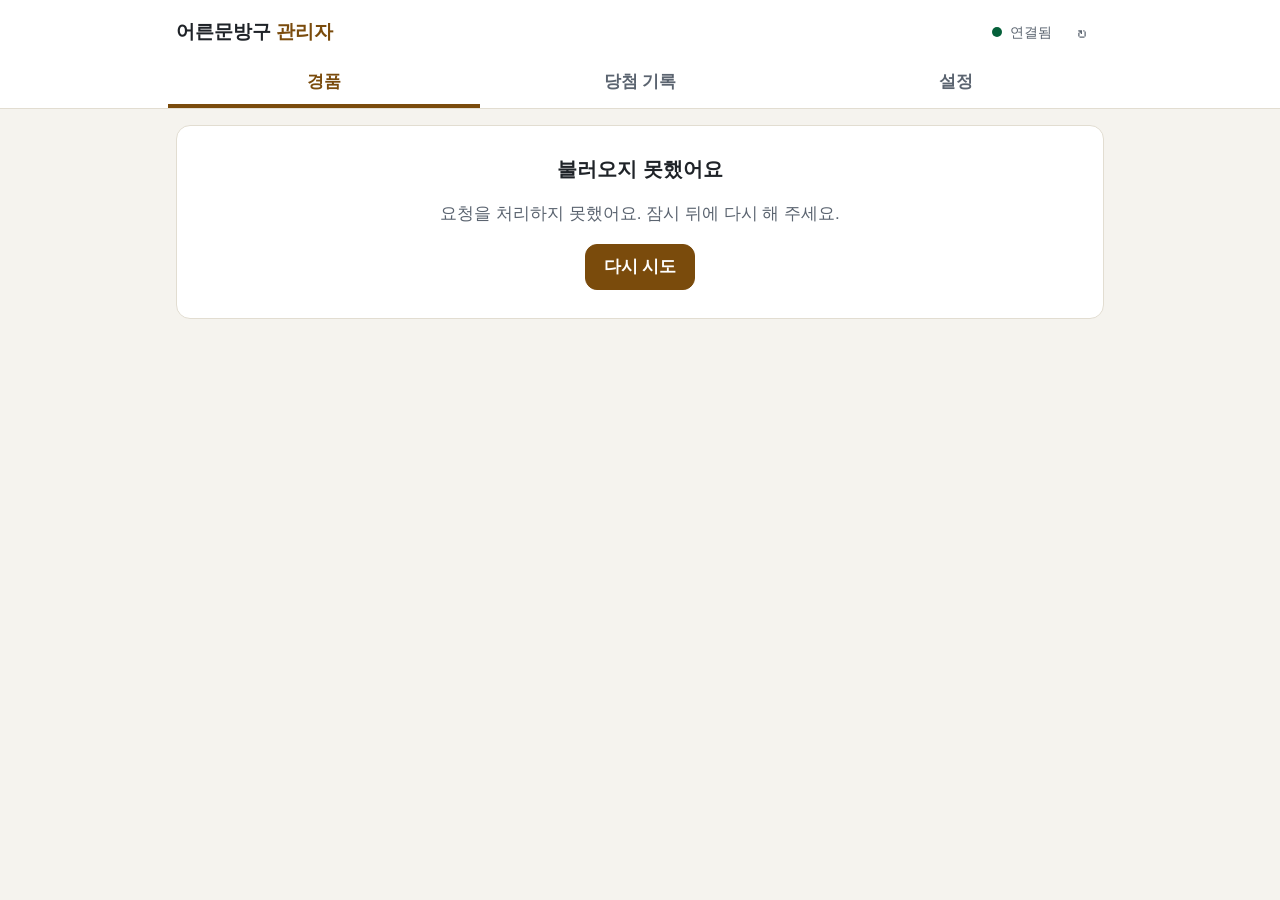
==== src/main/resources/admin/index.html @ 31eaf117 "feat: 어드민 웹 페이지 구현 Co-Authored-By: Claude Sonnet 5.5 <noreply@anthropic.com>" ====
<!doctype html>
<html lang="ko">
<head>
<meta charset="utf-8">
<meta name="viewport" content="width=device-width, initial-scale=1">
<meta name="robots" content="noindex">
<title>어른문방구 관리자</title>
<style>
:root {
  --bg: #f5f3ee;
  --card: #ffffff;
  --ink: #1f2328;
  --sub: #5b6470;
  --line: #e2ddd1;
  --brand: #7a4b0c;
  --brand-dark: #5f3a08;
  --brand-soft: #f3e8d3;
  --danger: #b42318;
  --danger-soft: #fdecea;
  --ok: #05603a;
  --ok-soft: #e3f4ea;
  --warn: #93370d;
  --warn-soft: #fef0c7;
  --focus: #1d4ed8;
  --radius: 14px;
}
* { box-sizing: border-box; }
html { -webkit-text-size-adjust: 100%; }
body {
  margin: 0;
  background: var(--bg);
  color: var(--ink);
  font: 17px/1.5 -apple-system, BlinkMacSystemFont, "Apple SD Gothic Neo", "Malgun Gothic", "Noto Sans KR", sans-serif;
}
body.modal-open { overflow: hidden; }
button, input, select, textarea { font: inherit; color: inherit; }
button { cursor: pointer; }
:focus-visible { outline: 3px solid var(--focus); outline-offset: 2px; }
[hidden] { display: none !important; }

/* 상단 */
.top { position: sticky; top: 0; z-index: 20; background: var(--card); border-bottom: 1px solid var(--line); }
.top-inner { max-width: 960px; margin: 0 auto; padding: 10px 16px 6px; display: flex; align-items: center; gap: 12px; }
.top h1 { margin: 0; font-size: 19px; line-height: 1.2; flex: 1; }
.top h1 span { color: var(--brand); }
.status { display: flex; align-items: center; gap: 8px; font-size: 14px; color: var(--sub); }
.dot { width: 10px; height: 10px; border-radius: 50%; background: var(--ok); flex: none; }
.offline .dot { background: var(--danger); }
.offline { color: var(--danger); font-weight: 700; }
.tabs { max-width: 960px; margin: 0 auto; padding: 0 8px; display: flex; gap: 4px; }
.tab {
  flex: 1; min-height: 48px; border: 0; background: none; font-weight: 700; color: var(--sub);
  border-bottom: 4px solid transparent; padding: 6px 8px;
}
.tab[aria-selected="true"] { color: var(--brand); border-bottom-color: var(--brand); }
.tab .count { margin-left: 4px; font-size: 13px; background: var(--warn-soft); color: var(--warn); border-radius: 99px; padding: 0 8px; }

main { max-width: 960px; margin: 0 auto; padding: 16px 16px 120px; }

/* 버튼 */
.btn {
  min-height: 46px; padding: 8px 18px; border-radius: 12px; border: 1.5px solid var(--line);
  background: var(--card); font-weight: 700; display: inline-flex; align-items: center; justify-content: center; gap: 6px;
}
.btn:hover { background: #faf8f3; }
.btn-primary { background: var(--brand); border-color: var(--brand); color: #fff; }
.btn-primary:hover { background: var(--brand-dark); }
.btn-danger { background: var(--danger); border-color: var(--danger); color: #fff; }
.btn-danger:hover { background: #8f1c12; }
.btn-ghost-danger { color: var(--danger); border-color: #f0c0bb; }
.btn-ghost-danger:hover { background: var(--danger-soft); }
.btn-small { min-height: 40px; padding: 4px 14px; font-size: 15px; }
.btn[disabled] { opacity: .45; cursor: not-allowed; }
.icon-btn { width: 44px; height: 44px; border-radius: 50%; border: 0; background: none; font-size: 20px; color: var(--sub); }
.icon-btn:hover { background: #efece4; }

/* 카드 공통 */
.card { background: var(--card); border: 1px solid var(--line); border-radius: var(--radius); }
.stack > * + * { margin-top: 14px; }
.muted { color: var(--sub); }
.small { font-size: 14px; }

/* 안내 배너 */
.banner { border-radius: var(--radius); padding: 12px 16px; font-weight: 600; display: flex; gap: 10px; align-items: flex-start; }
.banner-warn { background: var(--warn-soft); color: var(--warn); }
.banner-error { background: var(--danger-soft); color: var(--danger); }
.banner .btn { margin-left: auto; flex: none; }

/* 요약 */
.summary { padding: 16px; }
.summary-head { display: flex; align-items: baseline; gap: 10px; flex-wrap: wrap; }
.summary-num { font-size: 32px; font-weight: 800; line-height: 1.1; }
.summary-num small { font-size: 18px; font-weight: 600; color: var(--sub); }
.bar { height: 10px; border-radius: 99px; background: #ece8dd; overflow: hidden; margin-top: 10px; }
.bar > i { display: block; height: 100%; background: var(--brand); border-radius: 99px; transition: width .25s; }
.chips { display: flex; flex-wrap: wrap; gap: 8px; margin-top: 12px; }
.chip { border-radius: 99px; padding: 4px 12px; font-size: 14px; font-weight: 600; background: #f1eee6; display: inline-flex; gap: 6px; align-items: center; }

/* 등급 색 (색만으로 구분하지 않도록 항상 글자도 함께 표시) */
.rarity { display: inline-block; border-radius: 8px; padding: 1px 9px; font-size: 13px; font-weight: 800; white-space: nowrap; }
.r-c  { background: #e8eaee; color: #3c4452; }
.r-r  { background: #dbeafe; color: #1e40af; }
.r-sr { background: #ede4fd; color: #5b21b6; }
.r-ur { background: #fde7b0; color: #7a4a00; }

/* 도구줄 */
.toolbar { display: flex; flex-wrap: wrap; gap: 10px; align-items: center; }
.toolbar .grow { flex: 1; }
.seg { display: inline-flex; border: 1.5px solid var(--line); border-radius: 12px; overflow: hidden; background: var(--card); }
.seg button { min-height: 44px; border: 0; background: none; padding: 4px 14px; font-weight: 700; color: var(--sub); border-right: 1px solid var(--line); }
.seg button:last-child { border-right: 0; }
.seg button[aria-pressed="true"] { background: var(--brand-soft); color: var(--brand); }

/* 팩 */
.pack { overflow: hidden; }
.pack.hidden-pack { background: #fbfaf6; }
.pack.hidden-pack .pack-title { color: var(--sub); }
.pack-head { display: flex; gap: 12px; align-items: center; padding: 12px 14px; flex-wrap: wrap; }
.pack-toggle { display: flex; gap: 12px; align-items: center; flex: 1; min-width: 200px; border: 0; background: none; text-align: left; padding: 0; min-height: 52px; }
.thumb { width: 52px; height: 52px; border-radius: 12px; background: var(--brand-soft); color: var(--brand); display: grid; place-items: center; font-weight: 800; font-size: 22px; flex: none; overflow: hidden; }
.thumb img { width: 100%; height: 100%; object-fit: cover; }
.pack-title { font-weight: 800; font-size: 18px; display: flex; gap: 8px; align-items: center; flex-wrap: wrap; }
.pack-meta { font-size: 14px; color: var(--sub); }
.chev { margin-left: auto; color: var(--sub); transition: transform .15s; font-size: 14px; }
.pack-toggle[aria-expanded="false"] .chev { transform: rotate(-90deg); }
.pack-actions { display: flex; gap: 8px; align-items: center; flex-wrap: wrap; }
.badge { border-radius: 8px; padding: 1px 9px; font-size: 13px; font-weight: 800; }
.badge-out { background: var(--danger-soft); color: var(--danger); }
.badge-low { background: var(--warn-soft); color: var(--warn); }
.badge-hide { background: #eceae3; color: var(--sub); }

/* 스위치 */
.switch { display: inline-flex; align-items: center; gap: 8px; min-height: 44px; font-size: 14px; font-weight: 700; color: var(--sub); cursor: pointer; user-select: none; }
.switch input { position: absolute; opacity: 0; width: 1px; height: 1px; }
.switch .track { width: 48px; height: 28px; border-radius: 99px; background: #c9c4b6; position: relative; transition: background .15s; flex: none; }
.switch .track::after { content: ""; position: absolute; top: 3px; left: 3px; width: 22px; height: 22px; border-radius: 50%; background: #fff; transition: transform .15s; box-shadow: 0 1px 3px rgba(0,0,0,.3); }
.switch input:checked + .track { background: var(--ok); }
.switch input:checked + .track::after { transform: translateX(20px); }
.switch input:focus-visible + .track { outline: 3px solid var(--focus); outline-offset: 2px; }

/* 경품 줄 */
.prizes { list-style: none; margin: 0; padding: 0; border-top: 1px solid var(--line); }
.prize { padding: 10px 14px; border-bottom: 1px solid var(--line); display: grid; grid-template-columns: 1fr auto; gap: 6px 12px; align-items: center; border-left: 5px solid transparent; }
.prize:last-child { border-bottom: 0; }
.prize.low { border-left-color: #f0a82e; background: #fffaf0; }
.prize.out { border-left-color: var(--danger); background: #fff6f5; }
.prize-main { text-align: left; border: 0; background: none; padding: 4px 0; min-height: 48px; display: flex; flex-direction: column; align-items: flex-start; gap: 2px; min-width: 0; }
.prize-main:hover .prize-name { text-decoration: underline; }
.prize-name { font-weight: 700; font-size: 17px; overflow-wrap: anywhere; display: flex; gap: 8px; align-items: center; flex-wrap: wrap; }
.prize-sub { font-size: 14px; color: var(--sub); overflow-wrap: anywhere; }
.stepper { display: flex; align-items: center; gap: 6px; }
.step-btn { width: 48px; height: 48px; border-radius: 12px; border: 1.5px solid var(--line); background: var(--card); font-size: 26px; font-weight: 700; line-height: 1; display: grid; place-items: center; padding: 0; }
.step-btn:hover { background: var(--brand-soft); }
.step-btn[disabled] { opacity: .35; cursor: not-allowed; background: var(--card); }
.qty { width: 72px; height: 48px; text-align: center; font-size: 22px; font-weight: 800; border: 1.5px solid var(--line); border-radius: 12px; background: #fff; padding: 0 4px; -moz-appearance: textfield; }
.qty::-webkit-outer-spin-button, .qty::-webkit-inner-spin-button { -webkit-appearance: none; margin: 0; }
.out .qty { color: var(--danger); }
.of { font-size: 14px; color: var(--sub); min-width: 38px; }
.prize .bar { grid-column: 1 / -1; height: 6px; margin: 0; }
.prize.low .bar > i { background: #f0a82e; }
.prize.out .bar > i { background: var(--danger); }
@media (max-width: 480px) {
  /* 좁은 화면에서는 이름을 윗줄, 수량 조절을 아랫줄에 두어 이름이 눌리지 않게 함 */
  .prize { grid-template-columns: 1fr; }
  .stepper { justify-content: space-between; }
  .qty { flex: 1; min-width: 0; }
}
.empty-row { padding: 18px 14px; border-top: 1px solid var(--line); display: flex; gap: 12px; align-items: center; flex-wrap: wrap; color: var(--sub); }

/* 빈 화면 */
.empty { padding: 28px 18px; text-align: center; }
.empty h2 { margin: 0 0 6px; font-size: 20px; }
.empty .row { display: flex; gap: 10px; justify-content: center; flex-wrap: wrap; margin-top: 16px; }

/* 기록 */
.record { padding: 12px 14px; display: flex; gap: 12px; align-items: center; flex-wrap: wrap; }
.record-main { flex: 1; min-width: 200px; }
.record-title { font-weight: 800; font-size: 18px; overflow-wrap: anywhere; }
.record-meta { font-size: 14px; color: var(--sub); display: flex; gap: 8px; flex-wrap: wrap; align-items: center; }
.tag { background: var(--brand-soft); color: var(--brand); border-radius: 8px; padding: 0 8px; font-weight: 700; font-size: 13px; }
details.shown { flex-basis: 100%; font-size: 14px; color: var(--sub); }
details.shown summary { cursor: pointer; min-height: 32px; display: flex; align-items: center; }
details.shown ul { margin: 4px 0 0; padding-left: 20px; }
details.shown li.picked { color: var(--ink); font-weight: 800; }

/* 설정 */
.zone { padding: 16px; }
.zone h2 { margin: 0 0 4px; font-size: 18px; }
.zone.danger { border-color: #f0c0bb; }
.zone p { margin: 4px 0 12px; }

/* 모달 */
.backdrop { position: fixed; inset: 0; background: rgba(20, 16, 8, .5); z-index: 50; display: flex; align-items: center; justify-content: center; padding: 16px; }
.modal { background: var(--card); border-radius: 18px; width: 100%; max-width: 520px; max-height: calc(100vh - 32px); display: flex; flex-direction: column; box-shadow: 0 20px 60px rgba(0,0,0,.35); }
.modal-head { display: flex; align-items: center; padding: 8px 8px 8px 20px; border-bottom: 1px solid var(--line); }
.modal-head h2 { margin: 0; font-size: 19px; flex: 1; }
.modal-body { padding: 16px 20px; overflow-y: auto; }
.modal-foot { padding: 12px 20px 16px; display: flex; gap: 10px; flex-wrap: wrap; border-top: 1px solid var(--line); }
.modal-foot .spacer { flex: 1; }
@media (max-width: 560px) {
  .backdrop { align-items: flex-end; padding: 0; }
  .modal { max-width: none; border-radius: 18px 18px 0 0; max-height: 92vh; }
}

/* 폼 */
.field { margin-bottom: 16px; }
.field > label, .field > .label { display: block; font-weight: 700; margin-bottom: 6px; }
.field .opt { font-weight: 400; color: var(--sub); font-size: 14px; margin-left: 6px; }
.field .hint { font-size: 14px; color: var(--sub); margin-top: 4px; }
.input { width: 100%; min-height: 48px; border: 1.5px solid #c9c4b6; border-radius: 12px; padding: 8px 12px; background: #fff; }
textarea.input { min-height: 84px; resize: vertical; }
.input:focus { border-color: var(--brand); }
.row2 { display: grid; grid-template-columns: 1fr 1fr; gap: 12px; }
@media (max-width: 440px) { .row2 { grid-template-columns: 1fr; } }
.rarity-pick { display: grid; grid-template-columns: repeat(4, 1fr); gap: 8px; }
.rarity-pick label { position: relative; }
.rarity-pick input { position: absolute; opacity: 0; inset: 0; }
.rarity-pick span { display: grid; place-items: center; min-height: 48px; border: 2px solid var(--line); border-radius: 12px; font-weight: 700; font-size: 15px; text-align: center; padding: 2px; }
.rarity-pick input:checked + span { border-color: var(--brand); background: var(--brand-soft); color: var(--brand); }
.rarity-pick input:focus-visible + span { outline: 3px solid var(--focus); outline-offset: 2px; }
.num-field { display: flex; gap: 6px; }
.num-field .input { text-align: center; font-weight: 800; font-size: 20px; -moz-appearance: textfield; }
.num-field .input::-webkit-outer-spin-button, .num-field .input::-webkit-inner-spin-button { -webkit-appearance: none; margin: 0; }
.form-error { background: var(--danger-soft); color: var(--danger); border-radius: 10px; padding: 8px 12px; font-weight: 600; margin: 0 0 12px; }
.check { display: flex; gap: 10px; align-items: center; min-height: 44px; font-weight: 700; }
.check input { width: 22px; height: 22px; }

/* 알림 */
#toasts { position: fixed; left: 0; right: 0; bottom: 18px; z-index: 80; display: flex; flex-direction: column; align-items: center; gap: 8px; padding: 0 16px; pointer-events: none; }
.toast { background: #2b2417; color: #fff; padding: 12px 18px; border-radius: 12px; font-weight: 600; box-shadow: 0 6px 20px rgba(0,0,0,.3); max-width: 520px; pointer-events: auto; }
.toast.error { background: var(--danger); }
.toast.ok { background: var(--ok); }

.skeleton { padding: 40px; text-align: center; color: var(--sub); }
@media (prefers-reduced-motion: reduce) { * { transition: none !important; } }
</style>
</head>
<body>

<header class="top">
  <div class="top-inner">
    <h1>어른문방구 <span>관리자</span></h1>
    <div id="status" class="status" role="status"></div>
  </div>
  <nav class="tabs" role="tablist" aria-label="메뉴">
    <button class="tab" role="tab" data-tab="prizes" id="tab-prizes">경품</button>
    <button class="tab" role="tab" data-tab="records" id="tab-records">당첨 기록</button>
    <button class="tab" role="tab" data-tab="settings" id="tab-settings">설정</button>
  </nav>
</header>

<main id="app"><div class="skeleton">불러오는 중이에요…</div></main>
<div id="toasts" aria-live="polite"></div>

<script>
'use strict';

/* ───────── 상수 ───────── */
const API = '/api/v1/admin';
const POLL_MS = 8000;       // 손님이 뽑을 때마다 수량이 바뀌므로 주기적으로 새로 불러옴
const LOW_STOCK = 2;        // 남은 수량이 이 이하면 "부족"으로 표시
const RARITY = {
  C:  { label: '일반',     cls: 'r-c'  },
  R:  { label: '레어',     cls: 'r-r'  },
  SR: { label: '슈퍼레어', cls: 'r-sr' },
  UR: { label: '최고등급', cls: 'r-ur' },
};
const RARITY_KEYS = Object.keys(RARITY);
const DEFAULT_PACKS = [
  { name: '베이커리 이용권', icon: 'bakery' },
  { name: '음료 이용권',     icon: 'drink' },
  { name: '카드 슬리브',     icon: 'sleeve' },
  { name: '카드 세이버',     icon: 'saver' },
  { name: '부스터팩',        icon: 'booster' },
  { name: '카드',            icon: 'card' },
  { name: '할인권',          icon: 'discount' },
];
// 서버 에러 코드를 사장님이 이해하기 쉬운 말로 바꿈
const ERROR_TEXT = {
  PACK_NOT_EMPTY: '이 팩에는 경품이 남아 있어서 지울 수 없어요. 경품을 먼저 지우거나 다른 팩으로 옮겨 주세요.',
  PACK_NOT_EXIST: '팩을 찾을 수 없어요. 다른 기기에서 지웠을 수 있어요. 새로고침해 주세요.',
  PRIZE_NOT_EXIST: '경품을 찾을 수 없어요. 다른 기기에서 지웠을 수 있어요. 새로고침해 주세요.',
  DRAW_NOT_EXIST: '기록을 찾을 수 없어요. 새로고침해 주세요.',
  DRAW_NOT_CONFIRMED: '이미 되돌린 기록이에요. 새로고침해 주세요.',
  INVALID_REQUEST: '입력한 내용을 다시 확인해 주세요. (이름은 50자까지, 수량은 0 이상의 숫자예요)',
  INVALID_ENUM_VALUE: '등급을 다시 선택해 주세요.',
  NETWORK: '서버에 연결할 수 없어요. 서버 컴퓨터가 켜져 있는지, 같은 와이파이인지 확인해 주세요.',
};

/* ───────── 상태 ───────── */
const state = {
  tab: 'prizes',
  loaded: false,
  loadError: null,
  online: true,
  updatedAt: null,
  packs: [],
  prizes: [],
  draws: [],
  filter: 'all',                 // all | low | out
  collapsed: loadCollapsed(),    // 접어 둔 팩 id
  lastPackId: null,              // 경품 추가할 때 직전에 쓴 팩/등급을 기억
  lastRarity: 'C',
};

function loadCollapsed() {
  try { return new Set(JSON.parse(localStorage.getItem('mbg-admin-collapsed') || '[]')); }
  catch { return new Set(); }
}
function saveCollapsed() {
  try { localStorage.setItem('mbg-admin-collapsed', JSON.stringify([...state.collapsed])); } catch { /* 저장 못 해도 동작에는 문제 없음 */ }
}

/* ───────── DOM 도우미 (사용자 입력을 항상 텍스트로만 넣어서 XSS 방지) ───────── */
function h(tag, attrs, ...kids) {
  const el = document.createElement(tag);
  let value;
  for (const [k, v] of Object.entries(attrs || {})) {
    if (v == null || v === false) continue;
    if (k === 'class') el.className = v;
    else if (k === 'text') el.textContent = v;
    else if (k === 'value') value = v;
    else if (k === 'checked' || k === 'disabled' || k === 'selected' || k === 'required') el[k] = true;
    else if (k.startsWith('on')) el.addEventListener(k.slice(2), v);
    else el.setAttribute(k, v === true ? '' : v);
  }
  for (const kid of kids.flat(Infinity)) {
    if (kid == null || kid === false) continue;
    el.append(kid.nodeType ? kid : document.createTextNode(String(kid)));
  }
  if (value !== undefined) el.value = value;   // select는 option을 넣은 뒤에 값을 지정해야 함
  return el;
}

/* ───────── 서버 통신 ───────── */
class ApiError extends Error {
  constructor(code, message) { super(message); this.code = code; }
}

async function api(method, path, body) {
  let res;
  try {
    res = await fetch(API + path, {
      method,
      headers: body !== undefined ? { 'Content-Type': 'application/json' } : undefined,
      body: body !== undefined ? JSON.stringify(body) : undefined,
    });
  } catch {
    setOnline(false);
    throw new ApiError('NETWORK', ERROR_TEXT.NETWORK);
  }
  setOnline(true);
  if (res.status === 204) return null;
  let data = null;
  try { data = await res.json(); } catch { /* 본문이 없는 응답 */ }
  if (!res.ok) {
    throw new ApiError(data?.code || 'ERROR', ERROR_TEXT[data?.code] || data?.message || '요청을 처리하지 못했어요. 잠시 뒤에 다시 해 주세요.');
  }
  return data;
}

function setOnline(online) {
  if (state.online === online) return;
  state.online = online;
  renderStatus();
}

async function refresh() {
  try {
    const [packs, prizes] = await Promise.all([api('GET', '/packs'), api('GET', '/prizes')]);
    state.packs = packs.packs;
    state.prizes = prizes.prizes;
    if (state.tab === 'records') state.draws = (await api('GET', '/draws')).draws;
    state.loaded = true;
    state.loadError = null;
    state.updatedAt = new Date();
  } catch (e) {
    if (!state.loaded) state.loadError = e.message;
  }
  render();
}

/* 한 경품에 대한 수량 요청은 순서대로 보내고, 화면은 먼저 바꿔서 바로 반응하게 함 */
const pending = new Map();   // prizeId → 아직 끝나지 않은 요청 수
const chains = new Map();    // prizeId → 마지막 요청 Promise
const failed = new Set();    // 요청이 실패해서 서버 값으로 되돌려야 하는 prizeId
let pendingTotal = 0;

function queueQuantityRequest(prize, request) {
  const id = prize.id;
  pending.set(id, (pending.get(id) || 0) + 1);
  pendingTotal++;
  const run = async () => {
    try {
      const updated = await request();
      // 뒤에 대기 중인 요청이 있으면 그 요청이 끝난 값이 최종이므로 지금 응답은 화면에 반영하지 않음
      if (pending.get(id) === 1) Object.assign(prize, updated);
    } catch (e) {
      toast(e.message, 'error');
      failed.add(id);
    } finally {
      pendingTotal--;
      const left = pending.get(id) - 1;
      if (left > 0) {
        pending.set(id, left);
      } else {
        pending.delete(id);
        // 요청이 모두 끝난 뒤에, 실패가 있었다면 화면에서 먼저 바꿔 둔 값을 서버 값으로 되돌림
        if (failed.delete(id)) refresh(); else render();
      }
    }
  };
  const prev = chains.get(id) || Promise.resolve();
  const next = prev.then(run, run);
  chains.set(id, next);
  next.finally(() => { if (chains.get(id) === next) chains.delete(id); });
}

function adjustQuantity(prize, delta) {
  const next = prize.remaining + delta;
  if (next < 0) return;
  prize.remaining = next;
  if (next > prize.total) prize.total = next;   // 서버도 처음 수량보다 늘리면 처음 수량을 같이 늘림
  render();
  queueQuantityRequest(prize, () => api('PATCH', `/prize/${prize.id}/adjust`, { delta }));
}

function setQuantity(prize, value) {
  if (!Number.isInteger(value) || value < 0 || value === prize.remaining) { render(); return; }
  prize.remaining = value;
  if (value > prize.total) prize.total = value;
  render();
  queueQuantityRequest(prize, () => api('PATCH', `/prize/${prize.id}/remaining`, { remaining: value }));
}

/* ───────── 계산 ───────── */
const sum = (list, key) => list.reduce((acc, item) => acc + item[key], 0);
const prizesOf = packId => state.prizes.filter(p => p.packId === packId);
const stockClass = p => (p.remaining === 0 ? 'out' : p.remaining <= LOW_STOCK ? 'low' : '');
const isSafeUrl = url => /^https?:\/\//i.test(url || '');

function formatTime(iso) {
  return new Date(iso).toLocaleString('ko-KR', { month: 'numeric', day: 'numeric', hour: 'numeric', minute: '2-digit' });
}
function ago(iso) {
  const sec = Math.max(0, Math.round((Date.now() - new Date(iso).getTime()) / 1000));
  if (sec < 60) return '방금 전';
  if (sec < 3600) return `${Math.floor(sec / 60)}분 전`;
  if (sec < 86400) return `${Math.floor(sec / 3600)}시간 전`;
  return `${Math.floor(sec / 86400)}일 전`;
}

/* ───────── 알림, 모달 ───────── */
function toast(message, kind) {
  const el = h('div', { class: 'toast ' + (kind || ''), text: message });
  document.getElementById('toasts').append(el);
  setTimeout(() => el.remove(), kind === 'error' ? 7000 : 3200);
}

let modalEl = null;
let modalOnClose = null;
let modalReturnFocus = null;

function openModal({ title, body, footer, onClose }) {
  closeModal();
  modalReturnFocus = document.activeElement;
  modalOnClose = onClose || null;
  const dialog = h('div', { class: 'modal', role: 'dialog', 'aria-modal': 'true', 'aria-label': title },
    h('div', { class: 'modal-head' },
      h('h2', { text: title }),
      h('button', { class: 'icon-btn', type: 'button', 'aria-label': '닫기', onclick: () => closeModal(), text: '✕' })),
    h('div', { class: 'modal-body' }, body),
    footer ? h('div', { class: 'modal-foot' }, footer) : null);
  dialog.addEventListener('keydown', trapTab);
  modalEl = h('div', { class: 'backdrop' }, dialog);
  document.body.append(modalEl);
  document.body.classList.add('modal-open');
  const first = dialog.querySelector('[data-autofocus]') || dialog.querySelector('input, select, textarea, button.btn');
  if (first) first.focus();
  return dialog;
}

function closeModal() {
  if (!modalEl) return;
  const onClose = modalOnClose;
  modalEl.remove();
  modalEl = null;
  modalOnClose = null;
  document.body.classList.remove('modal-open');
  if (modalReturnFocus && document.contains(modalReturnFocus)) modalReturnFocus.focus();
  if (onClose) onClose();
}

function trapTab(e) {
  if (e.key !== 'Tab') return;
  const items = [...e.currentTarget.querySelectorAll('button, input, select, textarea, summary, [tabindex]:not([tabindex="-1"])')]
    .filter(el => !el.disabled && el.offsetParent !== null);
  if (!items.length) return;
  const first = items[0], last = items[items.length - 1];
  if (e.shiftKey && document.activeElement === first) { e.preventDefault(); last.focus(); }
  else if (!e.shiftKey && document.activeElement === last) { e.preventDefault(); first.focus(); }
}

document.addEventListener('keydown', e => { if (e.key === 'Escape' && modalEl) closeModal(); });

/* 예/아니오 확인창, 확인하면 true */
function confirmModal({ title, message, confirmText, danger }) {
  return new Promise(resolve => {
    let answered = false;
    const answer = value => { answered = true; closeModal(); resolve(value); };
    openModal({
      title,
      body: h('p', { style: 'margin:0;white-space:pre-line', text: message }),
      footer: [
        h('span', { class: 'spacer' }),
        h('button', { class: 'btn', type: 'button', text: '취소', onclick: () => answer(false) }),
        h('button', { class: 'btn ' + (danger ? 'btn-danger' : 'btn-primary'), type: 'button', 'data-autofocus': '', text: confirmText, onclick: () => answer(true) }),
      ],
      onClose: () => { if (!answered) resolve(false); },
    });
  });
}

/* ───────── 화면 그리기 ───────── */
function render() {
  const focusKey = document.activeElement?.dataset?.fk;
  renderStatus();
  renderTabs();
  const app = document.getElementById('app');
  const view = !state.loaded
    ? (state.loadError ? loadErrorView() : h('div', { class: 'skeleton', text: '불러오는 중이에요…' }))
    : state.tab === 'records' ? recordsView()
    : state.tab === 'settings' ? settingsView()
    : prizesView();
  app.replaceChildren(view);
  if (focusKey) app.querySelector(`[data-fk="${focusKey}"]`)?.focus();
}

function renderStatus() {
  const el = document.getElementById('status');
  el.className = 'status' + (state.online ? '' : ' offline');
  const refreshBtn = h('button', { class: 'icon-btn', type: 'button', 'aria-label': '새로고침', title: '새로고침', onclick: () => refresh(), text: '↻' });
  el.replaceChildren(
    h('span', { class: 'dot' }),
    h('span', { text: state.online ? (state.updatedAt ? `${state.updatedAt.toLocaleTimeString('ko-KR', { hour: 'numeric', minute: '2-digit', second: '2-digit' })} 갱신` : '연결됨') : '서버와 연결이 끊겼어요' }),
    refreshBtn);
}

function renderTabs() {
  document.querySelectorAll('.tab').forEach(tab => {
    tab.setAttribute('aria-selected', String(tab.dataset.tab === state.tab));
    if (tab.dataset.tab === 'prizes') {
      const warn = state.prizes.filter(p => p.remaining <= LOW_STOCK).length;
      tab.replaceChildren('경품', warn ? h('span', { class: 'count', title: '부족하거나 품절인 경품', text: warn }) : '');
    }
  });
}

function loadErrorView() {
  return h('div', { class: 'card empty' },
    h('h2', { text: '불러오지 못했어요' }),
    h('p', { class: 'muted', text: state.loadError }),
    h('div', { class: 'row' }, h('button', { class: 'btn btn-primary', onclick: () => refresh(), text: '다시 시도' })));
}

/* 경품 탭 */
function prizesView() {
  const view = h('div', { class: 'stack' });

  if (!state.online) {
    view.append(h('div', { class: 'banner banner-error', role: 'alert' },
      h('span', { text: '서버와 연결이 끊겨서 마지막으로 불러온 내용을 보여 주고 있어요. 수량을 바꿔도 저장되지 않아요.' })));
  }

  if (!state.packs.length) {
    view.append(emptyPacksView());
    return view;
  }

  const sellable = state.packs.filter(p => p.active && sum(prizesOf(p.id), 'remaining') > 0);
  if (!sellable.length) {
    view.append(h('div', { class: 'banner banner-warn', role: 'alert' },
      h('span', { text: '지금은 손님이 뽑을 수 있는 팩이 없어요. 모든 팩이 품절이거나 숨김 상태예요.' })));
  }

  view.append(summaryCard());

  const low = state.prizes.filter(p => p.remaining > 0 && p.remaining <= LOW_STOCK).length;
  const out = state.prizes.filter(p => p.remaining === 0).length;
  const filterBtn = (key, label) => h('button', { type: 'button', 'aria-pressed': String(state.filter === key), text: label, onclick: () => { state.filter = key; render(); } });
  view.append(h('div', { class: 'toolbar' },
    h('button', { class: 'btn btn-primary', type: 'button', onclick: () => openPrizeForm(), text: '＋ 경품 추가' }),
    h('button', { class: 'btn', type: 'button', onclick: () => openPackForm(), text: '＋ 팩 추가' }),
    h('span', { class: 'grow' }),
    h('div', { class: 'seg', role: 'group', 'aria-label': '경품 보기' },
      filterBtn('all', '전체'), filterBtn('low', `부족 ${low}`), filterBtn('out', `품절 ${out}`))));

  const match = p => state.filter === 'all' || (state.filter === 'out' ? p.remaining === 0 : p.remaining > 0 && p.remaining <= LOW_STOCK);
  let shown = 0;
  for (const pack of state.packs) {
    const list = prizesOf(pack.id).filter(match);
    if (state.filter !== 'all' && !list.length) continue;
    shown++;
    view.append(packCard(pack, list));
  }
  if (!shown) {
    view.append(h('div', { class: 'card empty' },
      h('h2', { text: state.filter === 'out' ? '품절된 경품이 없어요' : '수량이 부족한 경품이 없어요' }),
      h('p', { class: 'muted', text: '모든 경품이 충분히 남아 있어요.' })));
  }
  return view;
}

function emptyPacksView() {
  return h('div', { class: 'card empty' },
    h('h2', { text: '아직 만든 팩이 없어요' }),
    h('p', { class: 'muted', style: 'margin:0', text: '손님이 먼저 고르는 카드팩이에요. 팩을 만든 뒤 그 안에 경품을 넣어 주세요.' }),
    h('div', { class: 'row' },
      h('button', { class: 'btn btn-primary', type: 'button', onclick: e => createDefaultPacks(e.currentTarget), text: '기본 팩 7개 한 번에 만들기' }),
      h('button', { class: 'btn', type: 'button', onclick: () => openPackForm(), text: '직접 만들기' })),
    h('p', { class: 'muted small', style: 'margin:14px 0 0', text: '기본 팩: ' + DEFAULT_PACKS.map(p => p.name).join(', ') + ' (나중에 이름 바꾸기·지우기 가능)' }));
}

async function createDefaultPacks(button) {
  button.disabled = true;
  button.textContent = '만드는 중…';
  try {
    for (const pack of DEFAULT_PACKS) {
      if (state.packs.some(p => p.name === pack.name)) continue;
      await api('POST', '/pack', { name: pack.name, icon: pack.icon, active: true });
    }
    toast('기본 팩을 만들었어요. 이제 팩 안에 경품을 넣어 보세요.', 'ok');
  } catch (e) {
    toast(e.message, 'error');
  }
  await refresh();
}

function summaryCard() {
  const remaining = sum(state.prizes, 'remaining');
  const total = sum(state.prizes, 'total');
  const pct = total ? Math.round(remaining / total * 100) : 0;
  return h('div', { class: 'card summary' },
    h('div', { class: 'summary-head' },
      h('div', { class: 'summary-num' }, String(remaining), h('small', { text: ` / ${total}개 남음` })),
      h('span', { class: 'muted small', text: total ? `${pct}%` : '' })),
    h('div', { class: 'bar', role: 'img', 'aria-label': `전체 ${total}개 중 ${remaining}개 남음` }, h('i', { style: `width:${pct}%` })),
    h('div', { class: 'chips' }, RARITY_KEYS.map(key => {
      const list = state.prizes.filter(p => p.rarity === key);
      return h('span', { class: 'chip' }, h('span', { class: 'rarity ' + RARITY[key].cls, text: RARITY[key].label }), `${sum(list, 'remaining')} / ${sum(list, 'total')}`);
    })));
}

function packCard(pack, list) {
  const all = prizesOf(pack.id);
  const remaining = sum(all, 'remaining');
  const total = sum(all, 'total');
  const collapsed = state.collapsed.has(pack.id);

  const badges = [];
  if (!pack.active) badges.push(h('span', { class: 'badge badge-hide', text: '손님에게 숨김' }));
  if (!all.length) badges.push(h('span', { class: 'badge badge-low', text: '경품 없음' }));
  else if (remaining === 0) badges.push(h('span', { class: 'badge badge-out', text: '품절' }));

  const thumb = h('div', { class: 'thumb', 'aria-hidden': 'true' },
    isSafeUrl(pack.image) ? h('img', { src: pack.image, alt: '', loading: 'lazy' }) : [...pack.name][0]);

  const head = h('div', { class: 'pack-head' },
    h('button', {
      class: 'pack-toggle', type: 'button', 'aria-expanded': String(!collapsed), 'data-fk': 'toggle-' + pack.id,
      onclick: () => { collapsed ? state.collapsed.delete(pack.id) : state.collapsed.add(pack.id); saveCollapsed(); render(); },
    },
      thumb,
      h('span', {},
        h('span', { class: 'pack-title' }, h('span', { text: pack.name }), badges),
        h('span', { class: 'pack-meta', text: all.length ? `경품 ${all.length}종 · ${remaining} / ${total}개 남음` : '아직 경품을 넣지 않았어요' })),
      h('span', { class: 'chev', 'aria-hidden': 'true', text: '▼' })),
    h('div', { class: 'pack-actions' },
      h('label', { class: 'switch', title: '끄면 손님 화면에서 이 팩이 사라져요' },
        h('input', { type: 'checkbox', checked: pack.active, 'data-fk': 'active-' + pack.id, onchange: e => togglePack(pack, e.currentTarget.checked) }),
        h('span', { class: 'track', 'aria-hidden': 'true' }),
        h('span', { text: '손님에게 보임' })),
      h('button', { class: 'btn btn-small', type: 'button', onclick: () => openPrizeForm({ packId: pack.id }), text: '＋ 경품' }),
      h('button', { class: 'btn btn-small', type: 'button', onclick: () => openPackForm(pack), text: '팩 설정' })));

  const body = collapsed ? null
    : list.length
      ? h('ul', { class: 'prizes' }, list.map(prizeRow))
      : h('div', { class: 'empty-row' },
          h('span', { text: all.length ? '조건에 맞는 경품이 없어요.' : '이 팩에는 아직 경품이 없어요. 손님에게는 품절로 보여요.' }),
          all.length ? null : h('button', { class: 'btn btn-small btn-primary', type: 'button', onclick: () => openPrizeForm({ packId: pack.id }), text: '＋ 경품 추가' }));

  return h('section', { class: 'card pack' + (pack.active ? '' : ' hidden-pack'), 'aria-label': pack.name }, head, body);
}

async function togglePack(pack, active) {
  const previous = pack.active;
  pack.active = active;
  render();
  try {
    await api('PATCH', `/pack/${pack.id}`, { active });
    toast(active ? `'${pack.name}' 팩을 손님에게 보여요.` : `'${pack.name}' 팩을 손님에게서 숨겼어요.`, 'ok');
  } catch (e) {
    pack.active = previous;
    toast(e.message, 'error');
  }
  render();
}

function prizeRow(p) {
  const rarity = RARITY[p.rarity];
  const pct = p.total ? Math.min(100, Math.round(p.remaining / p.total * 100)) : 0;
  const status = stockClass(p);
  return h('li', { class: 'prize ' + status },
    h('button', { class: 'prize-main', type: 'button', 'data-fk': 'edit-' + p.id, 'aria-label': `${p.name} 수정`, onclick: () => openPrizeForm({ prize: p }) },
      h('span', { class: 'prize-name' },
        h('span', { class: 'rarity ' + rarity.cls, text: rarity.label }),
        h('span', { text: p.name }),
        status === 'out' ? h('span', { class: 'badge badge-out', text: '품절' }) : status === 'low' ? h('span', { class: 'badge badge-low', text: '부족' }) : null),
      p.condition ? h('span', { class: 'prize-sub', text: p.condition }) : null),
    h('div', { class: 'stepper' },
      h('button', { class: 'step-btn', type: 'button', 'aria-label': `${p.name} 1개 줄이기`, 'data-fk': 'minus-' + p.id, disabled: p.remaining <= 0, onclick: () => adjustQuantity(p, -1), text: '−' }),
      h('input', {
        class: 'qty', type: 'number', inputmode: 'numeric', min: '0', step: '1', value: String(p.remaining), 'data-fk': 'qty-' + p.id,
        'aria-label': `${p.name} 남은 수량`,
        onfocus: e => e.currentTarget.select(),
        onchange: e => setQuantity(p, Number(e.currentTarget.value)),
        onkeydown: e => { if (e.key === 'Enter') e.currentTarget.blur(); },
      }),
      h('span', { class: 'of', text: `/ ${p.total}` }),
      h('button', { class: 'step-btn', type: 'button', 'aria-label': `${p.name} 1개 늘리기`, 'data-fk': 'plus-' + p.id, onclick: () => adjustQuantity(p, +1), text: '＋' })),
    h('div', { class: 'bar', 'aria-hidden': 'true' }, h('i', { style: `width:${pct}%` })));
}

/* 당첨 기록 탭 */
function recordsView() {
  const view = h('div', { class: 'stack' });
  view.append(h('div', { class: 'toolbar' },
    h('div', { class: 'grow' }, h('strong', { text: '손님이 가져간 경품' }), h('div', { class: 'muted small', text: '최근 100건이에요. 경품을 아직 안 줬거나 잘못 눌렀다면 되돌릴 수 있어요.' }))));

  if (!state.draws.length) {
    view.append(h('div', { class: 'card empty' },
      h('h2', { text: '아직 당첨 기록이 없어요' }),
      h('p', { class: 'muted', style: 'margin:0', text: '손님이 카드를 골라 확정하면 여기에 쌓여요.' })));
    return view;
  }

  const names = new Map(state.prizes.map(p => [p.id, p.name]));
  for (const d of state.draws) {
    const counts = new Map();
    d.shownPrizeIds.forEach(id => counts.set(id, (counts.get(id) || 0) + 1));
    view.append(h('div', { class: 'card record' },
      h('div', { class: 'record-main' },
        h('div', { class: 'record-title', text: d.selectedPrizeName }),
        h('div', { class: 'record-meta' }, h('span', { class: 'tag', text: d.packName }), h('span', { text: `${formatTime(d.confirmedAt)} · ${ago(d.confirmedAt)}` }))),
      h('button', { class: 'btn btn-small btn-ghost-danger', type: 'button', onclick: () => cancelRecord(d), text: '되돌리기' }),
      h('details', { class: 'shown' },
        h('summary', { text: '같이 나왔던 카드 보기' }),
        h('ul', {}, [...counts].map(([id, n]) =>
          h('li', { class: id === d.selectedPrizeId ? 'picked' : '', text: `${names.get(id) ?? '삭제된 경품'}${n > 1 ? ` ×${n}` : ''}${id === d.selectedPrizeId ? ' (선택)' : ''}` }))))));
  }
  return view;
}

async function cancelRecord(d) {
  const ok = await confirmModal({
    title: '당첨 기록 되돌리기',
    message: `'${d.selectedPrizeName}' 기록을 되돌릴까요?\n남은 수량이 1개 되돌아가요.\n(경품을 아직 주지 않았거나 잘못 눌렀을 때 사용해요)`,
    confirmText: '되돌리기',
    danger: true,
  });
  if (!ok) return;
  try {
    await api('POST', `/draw/${d.id}/cancel`);
    toast(`'${d.selectedPrizeName}' 기록을 되돌렸어요. 수량이 1개 늘었어요.`, 'ok');
  } catch (e) {
    toast(e.message, 'error');
  }
  await refresh();
}

/* 설정 탭 */
function settingsView() {
  return h('div', { class: 'stack' },
    h('div', { class: 'card zone danger' },
      h('h2', { text: '이벤트 처음으로 되돌리기' }),
      h('p', { class: 'muted', text: '모든 경품의 남은 수량을 처음 수량으로 되돌리고, 당첨 기록을 전부 지워요. 새 이벤트를 시작할 때 쓰세요. 되돌릴 수 없어요.' }),
      h('button', { class: 'btn btn-ghost-danger', type: 'button', onclick: openResetModal, text: '이벤트 초기화…' })),
    h('div', { class: 'card zone' },
      h('h2', { text: '데이터 백업' }),
      h('p', { class: 'muted', style: 'margin-bottom:0', text: '모든 데이터는 서버 컴퓨터의 moonbangoo.db 파일 하나에 저장돼요. 백업하려면 서버를 끈 뒤 이 파일을 다른 곳에 복사해 두세요.' })));
}

function openResetModal() {
  const input = h('input', { class: 'input', type: 'text', autocomplete: 'off', 'aria-label': '확인 문구 입력', 'data-autofocus': '', placeholder: '초기화' });
  const go = h('button', { class: 'btn btn-danger', type: 'submit', form: 'reset-form', disabled: true, text: '초기화하기' });
  input.addEventListener('input', () => { go.disabled = input.value.trim() !== '초기화'; });
  openModal({
    title: '이벤트를 초기화할까요?',
    body: h('form', { id: 'reset-form', onsubmit: async e => {
      e.preventDefault();
      if (input.value.trim() !== '초기화') return;
      go.disabled = true;
      try {
        await api('POST', '/reset', { confirm: true });
        closeModal();
        toast('이벤트를 처음 상태로 되돌렸어요.', 'ok');
        state.draws = [];
        await refresh();
      } catch (err) {
        go.disabled = false;
        toast(err.message, 'error');
      }
    } },
      h('p', { style: 'margin-top:0', text: '남은 수량이 모두 처음 수량으로 돌아가고 당첨 기록이 전부 사라져요. 되돌릴 수 없어요.' }),
      h('div', { class: 'field' }, h('label', { text: '계속하려면 아래에 "초기화"라고 입력해 주세요' }), input)),
    footer: [h('span', { class: 'spacer' }), h('button', { class: 'btn', type: 'button', onclick: () => closeModal(), text: '취소' }), go],
  });
}

/* ───────── 경품 추가/수정 ───────── */
function openPrizeForm({ prize = null, packId = null, keepRarity = null } = {}) {
  if (!state.packs.length) {
    toast('먼저 팩을 만들어 주세요.', 'error');
    openPackForm();
    return;
  }
  const editing = !!prize;
  const initialPack = prize?.packId ?? packId ?? (state.packs.some(p => p.id === state.lastPackId) ? state.lastPackId : state.packs[0].id);
  const initialRarity = prize?.rarity ?? keepRarity ?? state.lastRarity;

  const error = h('p', { class: 'form-error', role: 'alert', hidden: true });
  const packSelect = h('select', { class: 'input', id: 'f-pack', value: String(initialPack) },
    state.packs.map(p => h('option', { value: String(p.id), text: p.name + (p.active ? '' : ' (숨김)') })));
  const nameInput = h('input', { class: 'input', id: 'f-name', type: 'text', maxlength: '50', required: true, autocomplete: 'off', 'data-autofocus': '', value: prize?.name ?? '', placeholder: '예: 식빵 1개 이용권' });
  const rarityPick = h('div', { class: 'rarity-pick', role: 'radiogroup', 'aria-label': '등급' },
    RARITY_KEYS.map(key => h('label', {},
      h('input', { type: 'radio', name: 'rarity', value: key, checked: key === initialRarity }),
      h('span', { text: RARITY[key].label }))));

  const numInput = (id, value) => h('input', { class: 'input', id, type: 'number', inputmode: 'numeric', min: '0', step: '1', value: String(value), onfocus: e => e.currentTarget.select() });
  const numField = (input, label, hint) => h('div', { class: 'field' },
    h('label', { for: input.id, text: label }),
    h('div', { class: 'num-field' },
      h('button', { class: 'step-btn', type: 'button', 'aria-label': '줄이기', onclick: () => { input.value = Math.max(0, (Number(input.value) || 0) - 1); }, text: '−' }),
      input,
      h('button', { class: 'step-btn', type: 'button', 'aria-label': '늘리기', onclick: () => { input.value = (Number(input.value) || 0) + 1; }, text: '＋' })),
    hint ? h('div', { class: 'hint', text: hint }) : null);

  const totalInput = numInput('f-total', prize ? prize.total : 10);
  const remainingInput = prize ? numInput('f-remaining', prize.remaining) : null;
  const descInput = h('textarea', { class: 'input', id: 'f-desc', maxlength: '500', value: prize?.description ?? '', placeholder: '카드에 보여 줄 설명' });
  const condInput = h('input', { class: 'input', id: 'f-cond', type: 'text', maxlength: '200', value: prize?.condition ?? '', placeholder: '예: 1만원 이상 구매 시 사용' });

  const body = h('form', { id: 'prize-form', novalidate: true, onsubmit: e => { e.preventDefault(); save(false); } },
    error,
    h('div', { class: 'field' }, h('label', { for: 'f-pack', text: '어느 팩에 넣을까요?' }), packSelect),
    h('div', { class: 'field' }, h('label', { for: 'f-name', text: '경품 이름' }), nameInput),
    h('div', { class: 'field' }, h('span', { class: 'label', text: '등급' }), rarityPick),
    editing
      ? h('div', { class: 'row2' },
          numField(remainingInput, '남은 수량', '지금 남아 있는 개수예요.'),
          numField(totalInput, '처음 수량', '처음에 준비한 개수예요.'))
      : numField(totalInput, '수량', '이 경품을 몇 개 준비했나요?'),
    h('div', { class: 'field' }, h('label', { for: 'f-cond' }, '교환 조건', h('span', { class: 'opt', text: '(선택)' })), condInput),
    h('div', { class: 'field' }, h('label', { for: 'f-desc' }, '설명', h('span', { class: 'opt', text: '(선택)' })), descInput));

  const showError = message => { error.textContent = message; error.hidden = false; error.scrollIntoView({ block: 'nearest' }); };
  const buttons = [];

  async function save(addAnother) {
    error.hidden = true;
    const name = nameInput.value.trim();
    const rarity = rarityPick.querySelector('input:checked')?.value;
    const total = Number(totalInput.value);
    if (!name) { showError('경품 이름을 입력해 주세요.'); nameInput.focus(); return; }
    if (!rarity) { showError('등급을 선택해 주세요.'); return; }
    if (!Number.isInteger(total) || total < 0) { showError('수량은 0 이상의 숫자로 입력해 주세요.'); totalInput.focus(); return; }
    let remaining = null;
    if (editing) {
      remaining = Number(remainingInput.value);
      if (!Number.isInteger(remaining) || remaining < 0) { showError('남은 수량은 0 이상의 숫자로 입력해 주세요.'); remainingInput.focus(); return; }
      if (total < remaining) { showError('처음 수량은 남은 수량보다 적을 수 없어요. 남은 수량을 줄이거나 처음 수량을 늘려 주세요.'); totalInput.focus(); return; }
    }
    const targetPack = Number(packSelect.value);
    buttons.forEach(b => { b.disabled = true; });
    try {
      if (editing) {
        // 남은 수량을 먼저 바꿔야 "처음 수량 ≥ 남은 수량" 검사를 통과함
        if (remaining !== prize.remaining) await api('PATCH', `/prize/${prize.id}/remaining`, { remaining });
        await api('PATCH', `/prize/${prize.id}`, { packId: targetPack, name, rarity, total, description: descInput.value.trim(), condition: condInput.value.trim() });
        toast(`'${name}' 경품을 저장했어요.`, 'ok');
      } else {
        await api('POST', '/prize', {
          packId: targetPack, name, rarity, total,
          ...(descInput.value.trim() && { description: descInput.value.trim() }),
          ...(condInput.value.trim() && { condition: condInput.value.trim() }),
        });
        state.lastPackId = targetPack;
        state.lastRarity = rarity;
        toast(`'${name}' 경품을 추가했어요.`, 'ok');
      }
      closeModal();
      await refresh();
      if (addAnother) openPrizeForm({ packId: targetPack, keepRarity: rarity });
    } catch (e) {
      buttons.forEach(b => { b.disabled = false; });
      showError(e.message);
    }
  }

  const footer = [];
  if (editing) {
    footer.push(h('button', { class: 'btn btn-ghost-danger', type: 'button', onclick: () => deletePrize(prize), text: '삭제' }));
  }
  footer.push(h('span', { class: 'spacer' }));
  const cancelBtn = h('button', { class: 'btn', type: 'button', onclick: () => closeModal(), text: '취소' });
  const saveBtn = h('button', { class: 'btn btn-primary', type: 'submit', form: 'prize-form', text: editing ? '저장' : '추가' });
  buttons.push(saveBtn);
  footer.push(cancelBtn);
  if (!editing) {
    const again = h('button', { class: 'btn', type: 'button', onclick: () => save(true), text: '추가하고 계속' });
    buttons.push(again);
    footer.push(again);
  }
  footer.push(saveBtn);

  openModal({ title: editing ? '경품 수정' : '경품 추가', body, footer });
}

async function deletePrize(prize) {
  const ok = await confirmModal({
    title: '경품 삭제',
    message: `'${prize.name}' 경품을 삭제할까요?\n이미 뽑아 간 기록은 그대로 남아요.\n삭제한 경품은 되돌릴 수 없어요.`,
    confirmText: '삭제',
    danger: true,
  });
  if (!ok) { openPrizeForm({ prize }); return; }
  try {
    await api('DELETE', `/prize/${prize.id}`);
    toast(`'${prize.name}' 경품을 삭제했어요.`, 'ok');
  } catch (e) {
    toast(e.message, 'error');
  }
  await refresh();
}

/* ───────── 팩 추가/수정 ───────── */
function openPackForm(pack = null) {
  const editing = !!pack;
  const error = h('p', { class: 'form-error', role: 'alert', hidden: true });
  const nameInput = h('input', { class: 'input', id: 'p-name', type: 'text', maxlength: '50', required: true, autocomplete: 'off', 'data-autofocus': '', value: pack?.name ?? '', placeholder: '예: 베이커리 이용권' });
  const iconInput = h('input', { class: 'input', id: 'p-icon', type: 'text', maxlength: '30', autocomplete: 'off', list: 'icon-list', value: pack?.icon ?? '', placeholder: '예: bakery' });
  const imageInput = h('input', { class: 'input', id: 'p-image', type: 'url', maxlength: '2048', autocomplete: 'off', value: pack?.image ?? '', placeholder: 'https://…' });
  const activeInput = h('input', { type: 'checkbox', checked: pack ? pack.active : true });

  const body = h('form', { id: 'pack-form', novalidate: true, onsubmit: e => { e.preventDefault(); save(); } },
    error,
    h('div', { class: 'field' }, h('label', { for: 'p-name', text: '팩 이름' }), nameInput,
      h('div', { class: 'hint', text: '손님이 처음 고르는 카드팩 이름이에요.' })),
    h('div', { class: 'field' }, h('label', { class: 'check' }, activeInput, '손님에게 보이기'),
      h('div', { class: 'hint', text: '끄면 손님 화면에서 이 팩이 사라져요. 준비 중일 때 꺼 두세요.' })),
    h('div', { class: 'field' }, h('label', { for: 'p-image' }, '이미지 주소', h('span', { class: 'opt', text: '(선택)' })), imageInput,
      h('div', { class: 'hint', text: '카드에 쓸 그림 주소(http로 시작)예요. 아직 없으면 비워 두세요.' })),
    h('div', { class: 'field' }, h('label', { for: 'p-icon' }, '아이콘 이름', h('span', { class: 'opt', text: '(선택)' })), iconInput,
      h('datalist', { id: 'icon-list' }, DEFAULT_PACKS.map(p => h('option', { value: p.icon, text: p.name }))),
      h('div', { class: 'hint', text: '카드 오른쪽 위 작은 그림을 정하는 이름이에요. 잘 모르면 비워 두세요.' })));

  const showError = message => { error.textContent = message; error.hidden = false; error.scrollIntoView({ block: 'nearest' }); };
  const buttons = [];

  async function save() {
    error.hidden = true;
    const name = nameInput.value.trim();
    const image = imageInput.value.trim();
    if (!name) { showError('팩 이름을 입력해 주세요.'); nameInput.focus(); return; }
    if (image && !isSafeUrl(image)) { showError('이미지 주소는 http:// 또는 https://로 시작해야 해요.'); imageInput.focus(); return; }
    buttons.forEach(b => { b.disabled = true; });
    const payload = { name, image, icon: iconInput.value.trim(), active: activeInput.checked };
    try {
      if (editing) await api('PATCH', `/pack/${pack.id}`, payload);
      else await api('POST', '/pack', payload);
      toast(`'${name}' 팩을 ${editing ? '저장' : '만들'}었어요.`, 'ok');
      closeModal();
      await refresh();
    } catch (e) {
      buttons.forEach(b => { b.disabled = false; });
      showError(e.message);
    }
  }

  const footer = [];
  if (editing) footer.push(h('button', { class: 'btn btn-ghost-danger', type: 'button', onclick: () => deletePack(pack), text: '삭제' }));
  footer.push(h('span', { class: 'spacer' }), h('button', { class: 'btn', type: 'button', onclick: () => closeModal(), text: '취소' }));
  const saveBtn = h('button', { class: 'btn btn-primary', type: 'submit', form: 'pack-form', text: editing ? '저장' : '만들기' });
  buttons.push(saveBtn);
  footer.push(saveBtn);

  openModal({ title: editing ? '팩 설정' : '팩 추가', body, footer });
}

async function deletePack(pack) {
  const count = prizesOf(pack.id).length;
  if (count > 0) {
    openModal({
      title: '팩을 지울 수 없어요',
      body: h('p', { style: 'margin:0', text: `'${pack.name}' 팩에는 경품이 ${count}종 들어 있어요.\n경품을 먼저 삭제하거나, 경품을 눌러 다른 팩으로 옮긴 뒤에 지울 수 있어요.` }),
      footer: [h('span', { class: 'spacer' }), h('button', { class: 'btn btn-primary', type: 'button', 'data-autofocus': '', onclick: () => closeModal(), text: '확인' })],
    });
    return;
  }
  const ok = await confirmModal({ title: '팩 삭제', message: `'${pack.name}' 팩을 삭제할까요?\n삭제한 팩은 되돌릴 수 없어요.`, confirmText: '삭제', danger: true });
  if (!ok) { openPackForm(pack); return; }
  try {
    await api('DELETE', `/pack/${pack.id}`);
    toast(`'${pack.name}' 팩을 삭제했어요.`, 'ok');
  } catch (e) {
    toast(e.message, 'error');
  }
  await refresh();
}

/* ───────── 시작 ───────── */
function setTab(tab) {
  if (!['prizes', 'records', 'settings'].includes(tab)) tab = 'prizes';
  state.tab = tab;
  if (location.hash !== '#' + tab) history.replaceState(null, '', '#' + tab);
  render();
  if (state.loaded && tab === 'records') refresh();
}

document.querySelectorAll('.tab').forEach(tab => tab.addEventListener('click', () => setTab(tab.dataset.tab)));
window.addEventListener('hashchange', () => { const t = location.hash.slice(1); if (t !== state.tab) setTab(t); });

// 손님이 뽑는 동안에도 수량이 바뀌므로 주기적으로 새로 불러옴
// 수정 중이거나 저장 중일 때는 화면이 바뀌어 입력이 사라지지 않도록 건너뜀
function userIsBusy() {
  const el = document.activeElement;
  return !!modalEl || pendingTotal > 0 || (el && el.closest('#app') && el.matches('input, textarea, select'));
}
setInterval(() => { if (!document.hidden && !userIsBusy()) refresh(); }, POLL_MS);
document.addEventListener('visibilitychange', () => { if (!document.hidden && !userIsBusy()) refresh(); });

state.tab = ['prizes', 'records', 'settings'].includes(location.hash.slice(1)) ? location.hash.slice(1) : 'prizes';
render();
refresh();
</script>
</body>
</html>
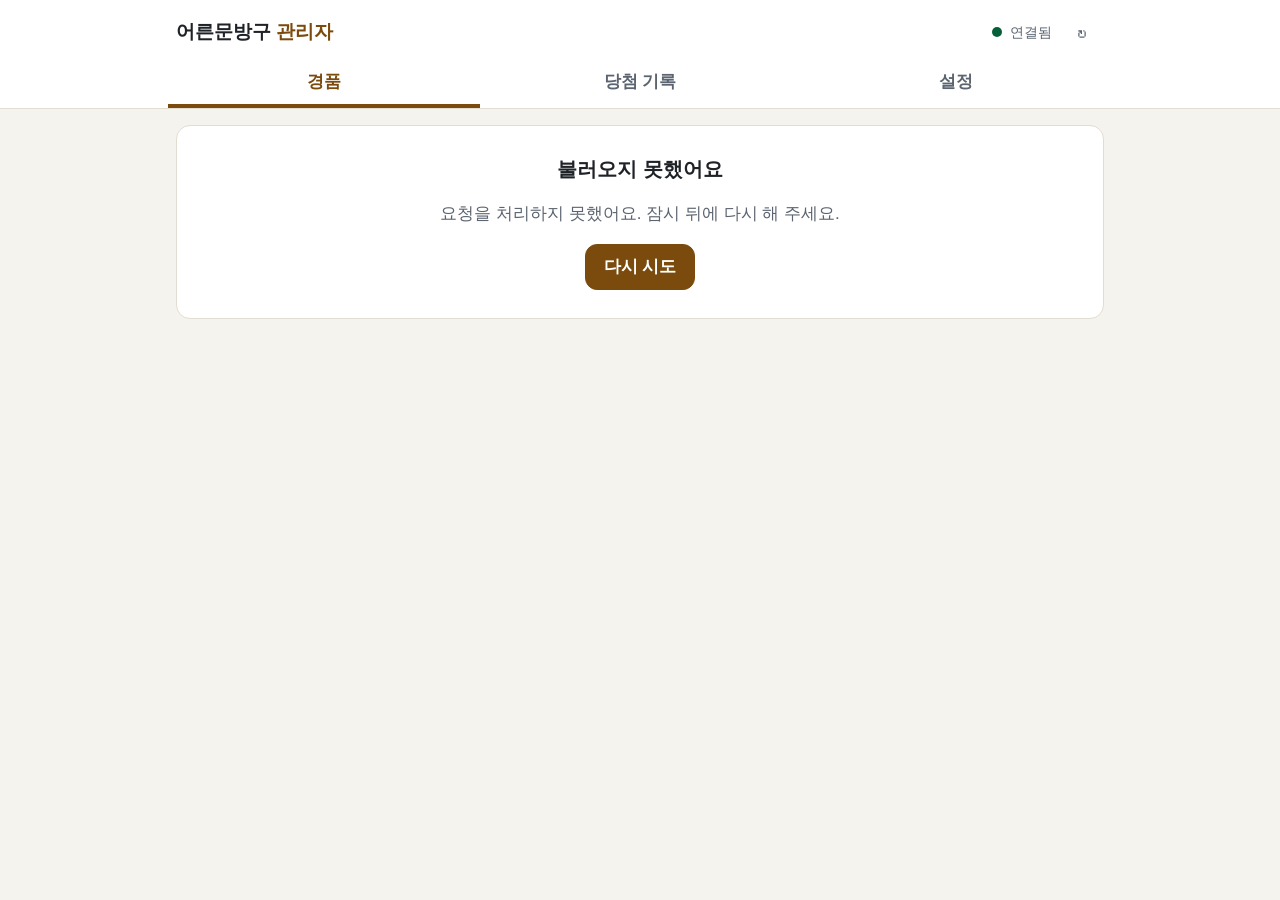
==== commit e9749a7d: "feat: 경품별 종류 아이콘 추가, 카드를 장마다 따로 뽑도록 변경 - 경품에 icon 컬럼을 추가하고 경품 등록·수정·조회와 뽑기 응답에 포함 - 한 팩에 여러 종류의 경품을 " ====
--- a/src/main/resources/admin/index.html
+++ b/src/main/resources/admin/index.html
@@ -851,12 +851,17 @@
   const remainingInput = prize ? numInput('f-remaining', prize.remaining) : null;
   const descInput = h('textarea', { class: 'input', id: 'f-desc', maxlength: '500', value: prize?.description ?? '', placeholder: '카드에 보여 줄 설명' });
   const condInput = h('input', { class: 'input', id: 'f-cond', type: 'text', maxlength: '200', value: prize?.condition ?? '', placeholder: '예: 1만원 이상 구매 시 사용' });
+  // 카드에 표시할 경품 종류 (한 팩에 여러 종류를 섞어 넣어도 카드마다 종류가 나옴)
+  const iconSelect = h('select', { class: 'input', id: 'f-icon', value: prize?.icon ?? '' },
+    h('option', { value: '', text: '선택 안 함' }),
+    DEFAULT_PACKS.map(p => h('option', { value: p.icon, text: p.name })));
 
   const body = h('form', { id: 'prize-form', novalidate: true, onsubmit: e => { e.preventDefault(); save(false); } },
     error,
     h('div', { class: 'field' }, h('label', { for: 'f-pack', text: '어느 팩에 넣을까요?' }), packSelect),
     h('div', { class: 'field' }, h('label', { for: 'f-name', text: '경품 이름' }), nameInput),
     h('div', { class: 'field' }, h('span', { class: 'label', text: '등급' }), rarityPick),
+    h('div', { class: 'field' }, h('label', { for: 'f-icon' }, '종류', h('span', { class: 'opt', text: '(선택)' })), iconSelect),
     editing
       ? h('div', { class: 'row2' },
           numField(remainingInput, '남은 수량', '지금 남아 있는 개수예요.'),
@@ -888,13 +893,14 @@
       if (editing) {
         // 남은 수량을 먼저 바꿔야 "처음 수량 ≥ 남은 수량" 검사를 통과함
         if (remaining !== prize.remaining) await api('PATCH', `/prize/${prize.id}/remaining`, { remaining });
-        await api('PATCH', `/prize/${prize.id}`, { packId: targetPack, name, rarity, total, description: descInput.value.trim(), condition: condInput.value.trim() });
+        await api('PATCH', `/prize/${prize.id}`, { packId: targetPack, name, rarity, total, description: descInput.value.trim(), condition: condInput.value.trim(), icon: iconSelect.value });
         toast(`'${name}' 경품을 저장했어요.`, 'ok');
       } else {
         await api('POST', '/prize', {
           packId: targetPack, name, rarity, total,
           ...(descInput.value.trim() && { description: descInput.value.trim() }),
           ...(condInput.value.trim() && { condition: condInput.value.trim() }),
+          ...(iconSelect.value && { icon: iconSelect.value }),
         });
         state.lastPackId = targetPack;
         state.lastRarity = rarity;
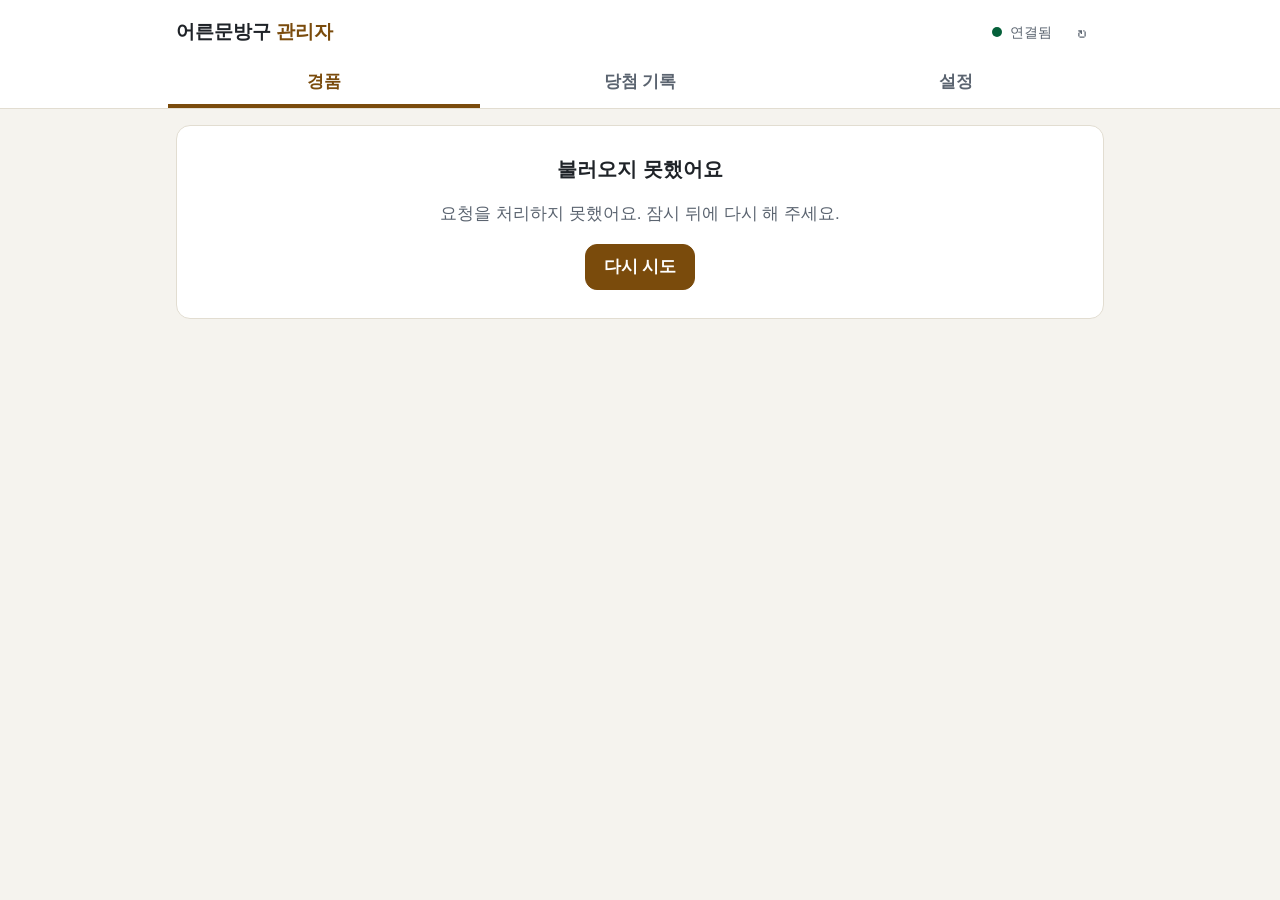
==== commit f2d51ab8: "refactor: 팩의 이미지 주소 저장 기능 제거 - Pack 엔티티, 요청·응답 DTO, 뽑기 카드 응답(packImage)에서 image 제거 - schema.sql의 pac" ====
--- a/src/main/resources/admin/index.html
+++ b/src/main/resources/admin/index.html
@@ -437,7 +437,6 @@
 const sum = (list, key) => list.reduce((acc, item) => acc + item[key], 0);
 const prizesOf = packId => state.prizes.filter(p => p.packId === packId);
 const stockClass = p => (p.remaining === 0 ? 'out' : p.remaining <= LOW_STOCK ? 'low' : '');
-const isSafeUrl = url => /^https?:\/\//i.test(url || '');
 
 function formatTime(iso) {
   return new Date(iso).toLocaleString('ko-KR', { month: 'numeric', day: 'numeric', hour: 'numeric', minute: '2-digit' });
@@ -663,7 +662,7 @@
   else if (remaining === 0) badges.push(h('span', { class: 'badge badge-out', text: '품절' }));
 
   const thumb = h('div', { class: 'thumb', 'aria-hidden': 'true' },
-    isSafeUrl(pack.image) ? h('img', { src: pack.image, alt: '', loading: 'lazy' }) : [...pack.name][0]);
+    [...pack.name][0]);
 
   const head = h('div', { class: 'pack-head' },
     h('button', {
@@ -957,7 +956,6 @@
   const error = h('p', { class: 'form-error', role: 'alert', hidden: true });
   const nameInput = h('input', { class: 'input', id: 'p-name', type: 'text', maxlength: '50', required: true, autocomplete: 'off', 'data-autofocus': '', value: pack?.name ?? '', placeholder: '예: 베이커리 이용권' });
   const iconInput = h('input', { class: 'input', id: 'p-icon', type: 'text', maxlength: '30', autocomplete: 'off', list: 'icon-list', value: pack?.icon ?? '', placeholder: '예: bakery' });
-  const imageInput = h('input', { class: 'input', id: 'p-image', type: 'url', maxlength: '2048', autocomplete: 'off', value: pack?.image ?? '', placeholder: 'https://…' });
   const activeInput = h('input', { type: 'checkbox', checked: pack ? pack.active : true });
 
   const body = h('form', { id: 'pack-form', novalidate: true, onsubmit: e => { e.preventDefault(); save(); } },
@@ -966,8 +964,6 @@
       h('div', { class: 'hint', text: '손님이 처음 고르는 카드팩 이름이에요.' })),
     h('div', { class: 'field' }, h('label', { class: 'check' }, activeInput, '손님에게 보이기'),
       h('div', { class: 'hint', text: '끄면 손님 화면에서 이 팩이 사라져요. 준비 중일 때 꺼 두세요.' })),
-    h('div', { class: 'field' }, h('label', { for: 'p-image' }, '이미지 주소', h('span', { class: 'opt', text: '(선택)' })), imageInput,
-      h('div', { class: 'hint', text: '카드에 쓸 그림 주소(http로 시작)예요. 아직 없으면 비워 두세요.' })),
     h('div', { class: 'field' }, h('label', { for: 'p-icon' }, '아이콘 이름', h('span', { class: 'opt', text: '(선택)' })), iconInput,
       h('datalist', { id: 'icon-list' }, DEFAULT_PACKS.map(p => h('option', { value: p.icon, text: p.name }))),
       h('div', { class: 'hint', text: '카드 오른쪽 위 작은 그림을 정하는 이름이에요. 잘 모르면 비워 두세요.' })));
@@ -978,11 +974,9 @@
   async function save() {
     error.hidden = true;
     const name = nameInput.value.trim();
-    const image = imageInput.value.trim();
     if (!name) { showError('팩 이름을 입력해 주세요.'); nameInput.focus(); return; }
-    if (image && !isSafeUrl(image)) { showError('이미지 주소는 http:// 또는 https://로 시작해야 해요.'); imageInput.focus(); return; }
     buttons.forEach(b => { b.disabled = true; });
-    const payload = { name, image, icon: iconInput.value.trim(), active: activeInput.checked };
+    const payload = { name, icon: iconInput.value.trim(), active: activeInput.checked };
     try {
       if (editing) await api('PATCH', `/pack/${pack.id}`, payload);
       else await api('POST', '/pack', payload);
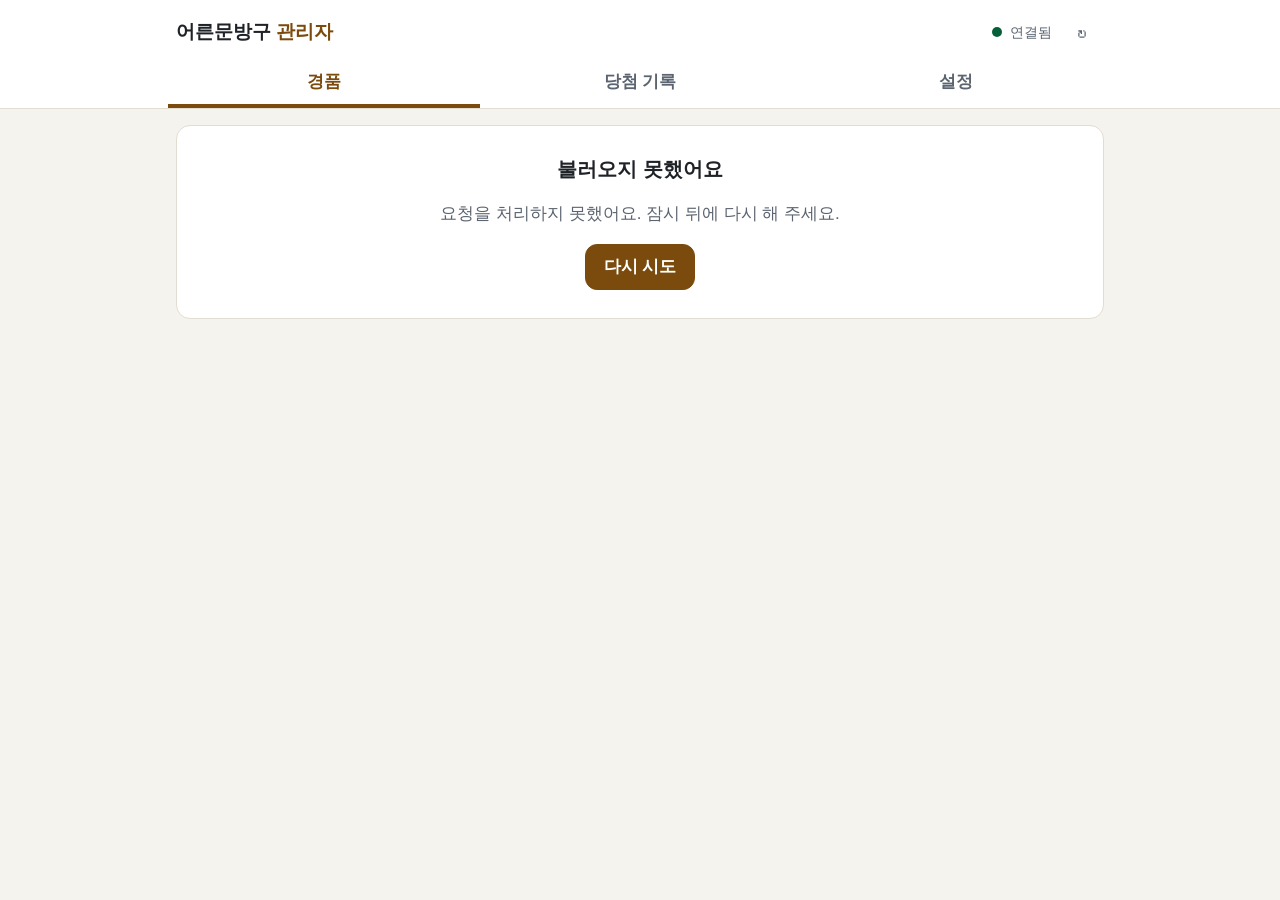
==== commit c4742318: "feat: 어드민 화면을 팩 하나에 경품을 모두 넣는 방식에 맞게 수정 손님 게임은 켜진 팩 중 맨 앞의 팩 하나만 쓰고 종류는 경품의 icon으로 나누는데, 어드민의 기본 팩 7" ====
--- a/src/main/resources/admin/index.html
+++ b/src/main/resources/admin/index.html
@@ -231,6 +231,9 @@
 .toast.error { background: var(--danger); }
 .toast.ok { background: var(--ok); }
 
+.login { max-width: 380px; margin: 32px auto; padding: 24px; }
+.login h2 { margin: 0 0 4px; }
+.login .banner { margin-bottom: 16px; }
 .skeleton { padding: 40px; text-align: center; color: var(--sub); }
 @media (prefers-reduced-motion: reduce) { * { transition: none !important; } }
 </style>
@@ -266,7 +269,9 @@
   UR: { label: '최고등급', cls: 'r-ur' },
 };
 const RARITY_KEYS = Object.keys(RARITY);
-const DEFAULT_PACKS = [
+// 손님 게임은 켜진 팩 중 맨 앞의 팩 하나만 쓰고, 오리파 화면의 분류는 경품마다 고른 종류(icon)로 나눔
+const DEFAULT_PACK_NAME = '경품 팩';
+const PRIZE_KINDS = [
   { name: '베이커리 이용권', icon: 'bakery' },
   { name: '음료 이용권',     icon: 'drink' },
   { name: '카드 슬리브',     icon: 'sleeve' },
@@ -284,11 +289,15 @@
   DRAW_NOT_CONFIRMED: '이미 되돌린 기록이에요. 새로고침해 주세요.',
   INVALID_REQUEST: '입력한 내용을 다시 확인해 주세요. (이름은 50자까지, 수량은 0 이상의 숫자예요)',
   INVALID_ENUM_VALUE: '등급을 다시 선택해 주세요.',
+  ADMIN_UNAUTHORIZED: '로그인이 풀렸어요. 비밀번호를 다시 입력해 주세요.',
+  INVALID_ADMIN_PASSWORD: '비밀번호가 맞지 않아요. 다시 입력해 주세요.',
   NETWORK: '서버에 연결할 수 없어요. 서버 컴퓨터가 켜져 있는지, 같은 와이파이인지 확인해 주세요.',
 };
 
 /* ───────── 상태 ───────── */
 const state = {
+  authed: true,                  // 서버가 로그인하라고 하면(401) false로 바뀌고 로그인 화면을 보여줌
+  loginError: null,
   tab: 'prizes',
   loaded: false,
   loadError: null,
@@ -354,9 +363,44 @@
   let data = null;
   try { data = await res.json(); } catch { /* 본문이 없는 응답 */ }
   if (!res.ok) {
+    if (data?.code === 'ADMIN_UNAUTHORIZED') requireLogin();
     throw new ApiError(data?.code || 'ERROR', ERROR_TEXT[data?.code] || data?.message || '요청을 처리하지 못했어요. 잠시 뒤에 다시 해 주세요.');
   }
   return data;
+}
+
+/* 로그인이 필요해지면(처음 접속, 세션 만료, 서버 재시작) 보이던 데이터를 지우고 로그인 화면으로 바꿈 */
+function requireLogin() {
+  if (!state.authed) return;
+  state.authed = false;
+  state.loaded = false;
+  state.loadError = null;
+  state.loginError = null;
+  state.packs = [];
+  state.prizes = [];
+  state.draws = [];
+  if (modalEl) closeModal();
+  render();
+}
+
+async function login(password) {
+  try {
+    await api('POST', '/login', { password });
+  } catch (e) {
+    state.loginError = e.message;
+    render();
+    return;
+  }
+  state.authed = true;
+  state.loginError = null;
+  state.loadError = null;
+  render();
+  await refresh();
+}
+
+async function logout() {
+  try { await api('POST', '/logout'); } catch { /* 이미 로그아웃된 상태여도 로그인 화면으로 보냄 */ }
+  requireLogin();
 }
 
 function setOnline(online) {
@@ -435,6 +479,8 @@
 
 /* ───────── 계산 ───────── */
 const sum = (list, key) => list.reduce((acc, item) => acc + item[key], 0);
+// 손님 게임이 쓰는 팩 (켜진 팩 중 맨 앞)
+const gamePack = () => state.packs.find(p => p.active);
 const prizesOf = packId => state.prizes.filter(p => p.packId === packId);
 const stockClass = p => (p.remaining === 0 ? 'out' : p.remaining <= LOW_STOCK ? 'low' : '');
 
@@ -526,13 +572,16 @@
   renderStatus();
   renderTabs();
   const app = document.getElementById('app');
-  const view = !state.loaded
+  document.querySelector('.tabs').style.display = state.authed ? '' : 'none';
+  const view = !state.authed ? loginView()
+    : !state.loaded
     ? (state.loadError ? loadErrorView() : h('div', { class: 'skeleton', text: '불러오는 중이에요…' }))
     : state.tab === 'records' ? recordsView()
     : state.tab === 'settings' ? settingsView()
     : prizesView();
   app.replaceChildren(view);
   if (focusKey) app.querySelector(`[data-fk="${focusKey}"]`)?.focus();
+  if (!state.authed) app.querySelector('input')?.focus();
 }
 
 function renderStatus() {
@@ -555,6 +604,22 @@
   });
 }
 
+function loginView() {
+  const input = h('input', { class: 'input', id: 'admin-password', type: 'password', autocomplete: 'current-password', required: true, 'aria-label': '비밀번호' });
+  const go = h('button', { class: 'btn btn-primary', type: 'submit', text: '들어가기' });
+  return h('form', { class: 'card login', onsubmit: async e => {
+    e.preventDefault();
+    if (!input.value) return;
+    go.disabled = true;
+    await login(input.value);
+  } },
+    h('h2', { text: '관리자 로그인' }),
+    h('p', { class: 'muted', text: '관리자 비밀번호를 입력해 주세요.' }),
+    state.loginError ? h('div', { class: 'banner banner-error', role: 'alert', text: state.loginError }) : null,
+    h('div', { class: 'field' }, input),
+    go);
+}
+
 function loadErrorView() {
   return h('div', { class: 'card empty' },
     h('h2', { text: '불러오지 못했어요' }),
@@ -576,10 +641,17 @@
     return view;
   }
 
-  const sellable = state.packs.filter(p => p.active && sum(prizesOf(p.id), 'remaining') > 0);
-  if (!sellable.length) {
+  const game = gamePack();
+  if (!game) {
     view.append(h('div', { class: 'banner banner-warn', role: 'alert' },
-      h('span', { text: '지금은 손님이 뽑을 수 있는 팩이 없어요. 모든 팩이 품절이거나 숨김 상태예요.' })));
+      h('span', { text: '지금은 손님 게임에 쓰는 팩이 없어요. 팩의 "손님에게 보임"을 켜 주세요.' })));
+  } else if (sum(prizesOf(game.id), 'remaining') === 0) {
+    view.append(h('div', { class: 'banner banner-warn', role: 'alert' },
+      h('span', { text: '지금은 손님이 뽑을 수 있는 경품이 없어요. 모든 경품이 품절이에요.' })));
+  }
+  if (state.packs.filter(p => p.active).length > 1) {
+    view.append(h('div', { class: 'banner banner-warn', role: 'alert' },
+      h('span', { text: `손님 게임은 켜진 팩 중 맨 앞의 '${game.name}' 팩 하나만 써요. 다른 팩의 경품은 게임에 나오지 않으니, 경품을 한 팩에 모으고 나머지 팩은 지우거나 "손님에게 보임"을 꺼 주세요.` })));
   }
 
   view.append(summaryCard());
@@ -589,7 +661,6 @@
   const filterBtn = (key, label) => h('button', { type: 'button', 'aria-pressed': String(state.filter === key), text: label, onclick: () => { state.filter = key; render(); } });
   view.append(h('div', { class: 'toolbar' },
     h('button', { class: 'btn btn-primary', type: 'button', onclick: () => openPrizeForm(), text: '＋ 경품 추가' }),
-    h('button', { class: 'btn', type: 'button', onclick: () => openPackForm(), text: '＋ 팩 추가' }),
     h('span', { class: 'grow' }),
     h('div', { class: 'seg', role: 'group', 'aria-label': '경품 보기' },
       filterBtn('all', '전체'), filterBtn('low', `부족 ${low}`), filterBtn('out', `품절 ${out}`))));
@@ -612,23 +683,19 @@
 
 function emptyPacksView() {
   return h('div', { class: 'card empty' },
-    h('h2', { text: '아직 만든 팩이 없어요' }),
-    h('p', { class: 'muted', style: 'margin:0', text: '손님이 먼저 고르는 카드팩이에요. 팩을 만든 뒤 그 안에 경품을 넣어 주세요.' }),
+    h('h2', { text: '아직 경품 팩이 없어요' }),
+    h('p', { class: 'muted', style: 'margin:0', text: '손님 게임은 팩 하나에 든 경품을 모두 보여 줘요. 팩을 하나 만든 뒤 그 안에 모든 경품을 넣어 주세요. 경품 종류(베이커리, 음료, 카드 등)는 경품마다 골라요.' }),
     h('div', { class: 'row' },
-      h('button', { class: 'btn btn-primary', type: 'button', onclick: e => createDefaultPacks(e.currentTarget), text: '기본 팩 7개 한 번에 만들기' }),
-      h('button', { class: 'btn', type: 'button', onclick: () => openPackForm(), text: '직접 만들기' })),
-    h('p', { class: 'muted small', style: 'margin:14px 0 0', text: '기본 팩: ' + DEFAULT_PACKS.map(p => p.name).join(', ') + ' (나중에 이름 바꾸기·지우기 가능)' }));
-}
-
-async function createDefaultPacks(button) {
+      h('button', { class: 'btn btn-primary', type: 'button', onclick: e => createDefaultPack(e.currentTarget), text: '경품 팩 만들기' })),
+    h('p', { class: 'muted small', style: 'margin:14px 0 0', text: `'${DEFAULT_PACK_NAME}'이라는 이름으로 만들어져요. 이름은 나중에 팩 설정에서 바꿀 수 있어요.` }));
+}
+
+async function createDefaultPack(button) {
   button.disabled = true;
   button.textContent = '만드는 중…';
   try {
-    for (const pack of DEFAULT_PACKS) {
-      if (state.packs.some(p => p.name === pack.name)) continue;
-      await api('POST', '/pack', { name: pack.name, icon: pack.icon, active: true });
-    }
-    toast('기본 팩을 만들었어요. 이제 팩 안에 경품을 넣어 보세요.', 'ok');
+    await api('POST', '/pack', { name: DEFAULT_PACK_NAME, active: true });
+    toast('경품 팩을 만들었어요. 이제 경품을 넣어 보세요.', 'ok');
   } catch (e) {
     toast(e.message, 'error');
   }
@@ -658,6 +725,7 @@
 
   const badges = [];
   if (!pack.active) badges.push(h('span', { class: 'badge badge-hide', text: '손님에게 숨김' }));
+  else if (pack !== gamePack()) badges.push(h('span', { class: 'badge badge-low', text: '게임에 안 나옴' }));
   if (!all.length) badges.push(h('span', { class: 'badge badge-low', text: '경품 없음' }));
   else if (remaining === 0) badges.push(h('span', { class: 'badge badge-out', text: '품절' }));
 
@@ -785,6 +853,10 @@
       h('h2', { text: '이벤트 처음으로 되돌리기' }),
       h('p', { class: 'muted', text: '모든 경품의 남은 수량을 처음 수량으로 되돌리고, 당첨 기록을 전부 지워요. 새 이벤트를 시작할 때 쓰세요. 되돌릴 수 없어요.' }),
       h('button', { class: 'btn btn-ghost-danger', type: 'button', onclick: openResetModal, text: '이벤트 초기화…' })),
+    h('div', { class: 'card zone' },
+      h('h2', { text: '로그아웃' }),
+      h('p', { class: 'muted', text: '공용 기기에서 쓴 뒤에는 로그아웃해 주세요. 다시 들어올 때 비밀번호가 필요해요.' }),
+      h('button', { class: 'btn', type: 'button', onclick: logout, text: '로그아웃' })),
     h('div', { class: 'card zone' },
       h('h2', { text: '데이터 백업' }),
       h('p', { class: 'muted', style: 'margin-bottom:0', text: '모든 데이터는 서버 컴퓨터의 moonbangoo.db 파일 하나에 저장돼요. 백업하려면 서버를 끈 뒤 이 파일을 다른 곳에 복사해 두세요.' })));
@@ -830,7 +902,7 @@
 
   const error = h('p', { class: 'form-error', role: 'alert', hidden: true });
   const packSelect = h('select', { class: 'input', id: 'f-pack', value: String(initialPack) },
-    state.packs.map(p => h('option', { value: String(p.id), text: p.name + (p.active ? '' : ' (숨김)') })));
+    state.packs.map(p => h('option', { value: String(p.id), text: p.name + (!p.active ? ' (숨김)' : p === gamePack() ? ' (손님 게임에서 사용)' : ' (게임에 안 나옴)') })));
   const nameInput = h('input', { class: 'input', id: 'f-name', type: 'text', maxlength: '50', required: true, autocomplete: 'off', 'data-autofocus': '', value: prize?.name ?? '', placeholder: '예: 식빵 1개 이용권' });
   const rarityPick = h('div', { class: 'rarity-pick', role: 'radiogroup', 'aria-label': '등급' },
     RARITY_KEYS.map(key => h('label', {},
@@ -850,17 +922,19 @@
   const remainingInput = prize ? numInput('f-remaining', prize.remaining) : null;
   const descInput = h('textarea', { class: 'input', id: 'f-desc', maxlength: '500', value: prize?.description ?? '', placeholder: '카드에 보여 줄 설명' });
   const condInput = h('input', { class: 'input', id: 'f-cond', type: 'text', maxlength: '200', value: prize?.condition ?? '', placeholder: '예: 1만원 이상 구매 시 사용' });
-  // 카드에 표시할 경품 종류 (한 팩에 여러 종류를 섞어 넣어도 카드마다 종류가 나옴)
+  // 경품 종류, 오리파 화면의 종류별 남은 개수와 카드의 작은 그림이 이걸로 정해짐
   const iconSelect = h('select', { class: 'input', id: 'f-icon', value: prize?.icon ?? '' },
-    h('option', { value: '', text: '선택 안 함' }),
-    DEFAULT_PACKS.map(p => h('option', { value: p.icon, text: p.name })));
+    h('option', { value: '', text: '종류를 골라 주세요' }),
+    PRIZE_KINDS.map(p => h('option', { value: p.icon, text: p.name })));
 
   const body = h('form', { id: 'prize-form', novalidate: true, onsubmit: e => { e.preventDefault(); save(false); } },
     error,
-    h('div', { class: 'field' }, h('label', { for: 'f-pack', text: '어느 팩에 넣을까요?' }), packSelect),
+    state.packs.length > 1 ? h('div', { class: 'field' }, h('label', { for: 'f-pack', text: '어느 팩에 넣을까요?' }), packSelect,
+      h('div', { class: 'hint', text: '손님 게임에는 "손님 게임에서 사용" 팩의 경품만 나와요.' })) : null,
     h('div', { class: 'field' }, h('label', { for: 'f-name', text: '경품 이름' }), nameInput),
     h('div', { class: 'field' }, h('span', { class: 'label', text: '등급' }), rarityPick),
-    h('div', { class: 'field' }, h('label', { for: 'f-icon' }, '종류', h('span', { class: 'opt', text: '(선택)' })), iconSelect),
+    h('div', { class: 'field' }, h('label', { for: 'f-icon', text: '종류' }), iconSelect,
+      h('div', { class: 'hint', text: '손님 화면 아래의 종류별 남은 개수에 쓰여요.' })),
     editing
       ? h('div', { class: 'row2' },
           numField(remainingInput, '남은 수량', '지금 남아 있는 개수예요.'),
@@ -879,6 +953,7 @@
     const total = Number(totalInput.value);
     if (!name) { showError('경품 이름을 입력해 주세요.'); nameInput.focus(); return; }
     if (!rarity) { showError('등급을 선택해 주세요.'); return; }
+    if (!iconSelect.value) { showError('종류를 골라 주세요.'); iconSelect.focus(); return; }
     if (!Number.isInteger(total) || total < 0) { showError('수량은 0 이상의 숫자로 입력해 주세요.'); totalInput.focus(); return; }
     let remaining = null;
     if (editing) {
@@ -899,7 +974,7 @@
           packId: targetPack, name, rarity, total,
           ...(descInput.value.trim() && { description: descInput.value.trim() }),
           ...(condInput.value.trim() && { condition: condInput.value.trim() }),
-          ...(iconSelect.value && { icon: iconSelect.value }),
+          icon: iconSelect.value,
         });
         state.lastPackId = targetPack;
         state.lastRarity = rarity;
@@ -954,19 +1029,15 @@
 function openPackForm(pack = null) {
   const editing = !!pack;
   const error = h('p', { class: 'form-error', role: 'alert', hidden: true });
-  const nameInput = h('input', { class: 'input', id: 'p-name', type: 'text', maxlength: '50', required: true, autocomplete: 'off', 'data-autofocus': '', value: pack?.name ?? '', placeholder: '예: 베이커리 이용권' });
-  const iconInput = h('input', { class: 'input', id: 'p-icon', type: 'text', maxlength: '30', autocomplete: 'off', list: 'icon-list', value: pack?.icon ?? '', placeholder: '예: bakery' });
+  const nameInput = h('input', { class: 'input', id: 'p-name', type: 'text', maxlength: '50', required: true, autocomplete: 'off', 'data-autofocus': '', value: pack?.name ?? '', placeholder: `예: ${DEFAULT_PACK_NAME}` });
   const activeInput = h('input', { type: 'checkbox', checked: pack ? pack.active : true });
 
   const body = h('form', { id: 'pack-form', novalidate: true, onsubmit: e => { e.preventDefault(); save(); } },
     error,
     h('div', { class: 'field' }, h('label', { for: 'p-name', text: '팩 이름' }), nameInput,
-      h('div', { class: 'hint', text: '손님이 처음 고르는 카드팩 이름이에요.' })),
+      h('div', { class: 'hint', text: '관리할 때 쓰는 이름이에요. 손님 게임에는 이 팩에 든 경품이 모두 나와요.' })),
     h('div', { class: 'field' }, h('label', { class: 'check' }, activeInput, '손님에게 보이기'),
-      h('div', { class: 'hint', text: '끄면 손님 화면에서 이 팩이 사라져요. 준비 중일 때 꺼 두세요.' })),
-    h('div', { class: 'field' }, h('label', { for: 'p-icon' }, '아이콘 이름', h('span', { class: 'opt', text: '(선택)' })), iconInput,
-      h('datalist', { id: 'icon-list' }, DEFAULT_PACKS.map(p => h('option', { value: p.icon, text: p.name }))),
-      h('div', { class: 'hint', text: '카드 오른쪽 위 작은 그림을 정하는 이름이에요. 잘 모르면 비워 두세요.' })));
+      h('div', { class: 'hint', text: '끄면 손님 게임에서 이 팩의 경품이 사라져요. 준비 중일 때 꺼 두세요.' })));
 
   const showError = message => { error.textContent = message; error.hidden = false; error.scrollIntoView({ block: 'nearest' }); };
   const buttons = [];
@@ -976,7 +1047,7 @@
     const name = nameInput.value.trim();
     if (!name) { showError('팩 이름을 입력해 주세요.'); nameInput.focus(); return; }
     buttons.forEach(b => { b.disabled = true; });
-    const payload = { name, icon: iconInput.value.trim(), active: activeInput.checked };
+    const payload = { name, active: activeInput.checked };
     try {
       if (editing) await api('PATCH', `/pack/${pack.id}`, payload);
       else await api('POST', '/pack', payload);
@@ -1036,7 +1107,7 @@
 // 수정 중이거나 저장 중일 때는 화면이 바뀌어 입력이 사라지지 않도록 건너뜀
 function userIsBusy() {
   const el = document.activeElement;
-  return !!modalEl || pendingTotal > 0 || (el && el.closest('#app') && el.matches('input, textarea, select'));
+  return !state.authed || !!modalEl || pendingTotal > 0 || (el && el.closest('#app') && el.matches('input, textarea, select'));
 }
 setInterval(() => { if (!document.hidden && !userIsBusy()) refresh(); }, POLL_MS);
 document.addEventListener('visibilitychange', () => { if (!document.hidden && !userIsBusy()) refresh(); });
